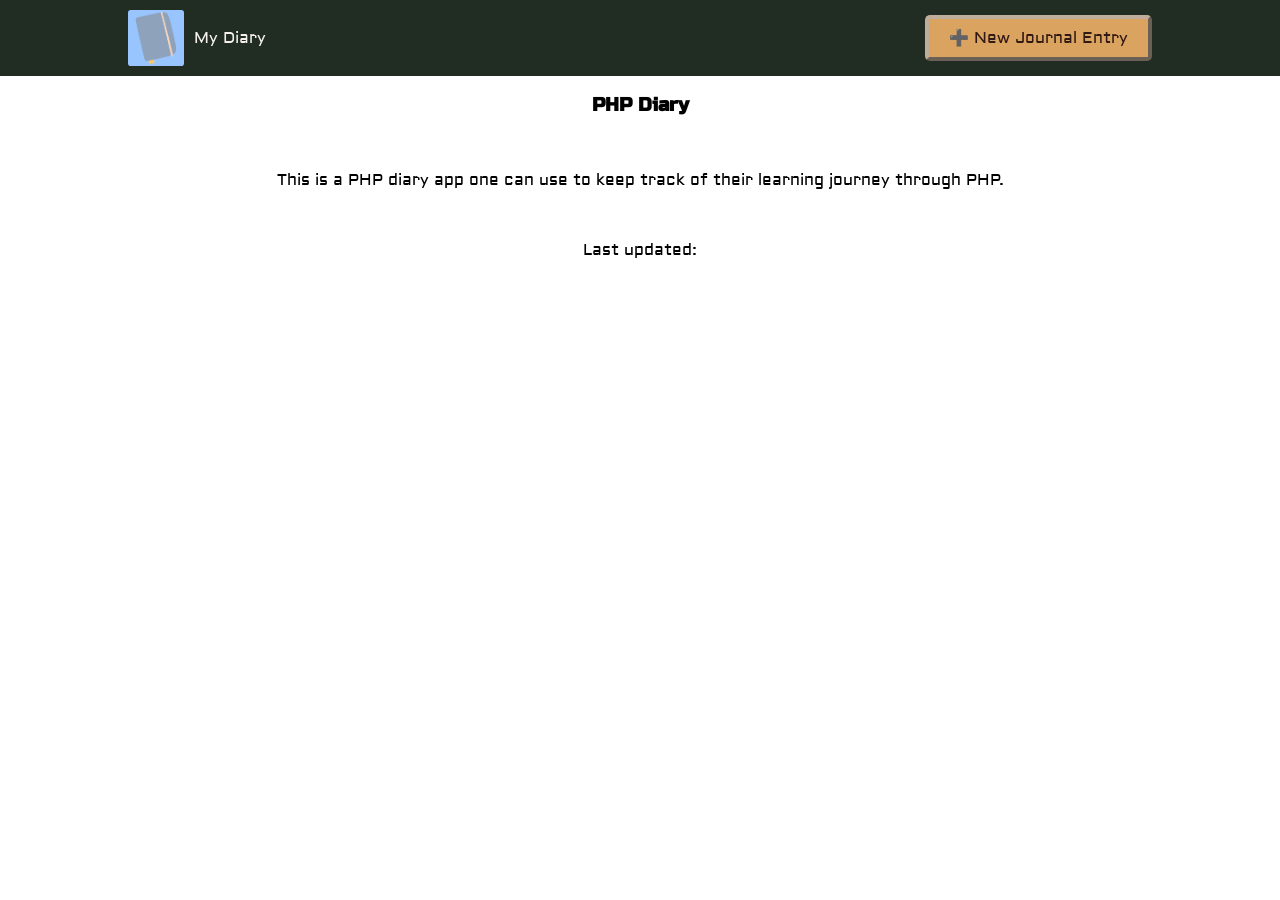
==== diary/form.html @ 2b868ad1 "Add a form to the site" ====
<!DOCTYPE html>
<html lang="en">
    <head>
        <meta charset="UTF-8">
        <meta name="viewport" content="width=device-width, initial-scale=1.0">
        <meta http-equiv="X-UA-Compatible" content="ie=edge">
        <meta name="keywords" content="Diary">
        <meta name="author" content="Reace Ian Roeloffze">
        <meta name="description" content="Diary App">
        <link rel="stylesheet" href="styles/modern-normalize.css" type="text/css">
        <link rel="stylesheet" href="styles/small.css" type="text/css">
        <link rel="stylesheet" href="styles/medium.css" type="text/css">
        <link rel="stylesheet" href="styles/large.css" type="text/css">
        <title>Homepage | Diary</title>
    </head>
    <body>
        <!-- Set the navigation bar -->
        <nav class="site-navigation">
            <!-- Create a container for the navigation bar -->
            <div class="container">
                <!-- Create a layout for the navigation bar -->
                <div class="site-navigation-layout">
                    <!-- Create the logo and homepage link -->
                    <a href="index.html"
                       title="Go to homepage"
                       class="site-navigation__homepage-link"
                    >
                        <!-- Logo -->
                        <img src="images/journal-logo.svg"
                             alt="Logo of a journal"
                             class="homepage-link__logo"
                        >
                        My Diary
                    </a>
                    <!-- Create new entry button link -->
                    <a class="new-entry-btn"
                       href="form.html"
                       title="Add new journal entry"
                    >
                        ➕ New Journal Entry
                    </a>
                </div>
            </div>
        </nav>
        <!-- Main content -->
        <main class="main-content">

        </main>
        <!-- Site footer -->
        <footer class="site-footer">
            <div class="container site-footer__container">
                <h3 class="site-footer__heading">PHP Diary</h3>
                <p class="site-footer__description">
                    This is a PHP diary app one can use to keep track of their learning journey through PHP.
                </p>
                <p class="site-footer__last-updated">
                    Last updated:
                    <span class="last-updated__year"></span>
                </p>
            </div>
        </footer>
    </body>
</html>
---- diary/styles/small.css ----
/* General site and mobile screen styles */

/* import google fonts */
@import url('https://fonts.googleapis.com/css2?family=Aldrich&family=Russo+One&display=swap');

/* ------------------ Across all devices ------------------ */

/* Font for the entire site */
html {
    font-family: 'Aldrich', sans-serif;
}

/* Font for all site headings */
h1, h2, h3, h4, h5, h6 {
    font-family: 'Russo One', sans-serif;
}

/* Remove text decoration from all links */
a {
    text-decoration: none;
}

/* ------------------ Header/Nav Styles ------------------ */

/* Style the navigation bar */
.site-navigation {
    padding: 10px;
    background-color: #212d22;
    font-size: 1.4rem;
}

/* Style the layout of the navigation bar */
.site-navigation-layout {
    display: flex;
    flex-direction: column;
    justify-content: space-between;
    align-items: center;
    row-gap: 10px;
    width: 100%;
}

/* Style the homepage link */
.site-navigation__homepage-link {
    display: flex;
    align-items: center;
    column-gap: 10px;
    color: #f4f0ec;
}

/* Homepage link hover effect */
.site-navigation__homepage-link:hover {
    text-decoration: underline;
}

/* Homepage link active effect */
.site-navigation__homepage-link:active {
    color: #DAA360;
}

/* Style the logo */
.homepage-link__logo {
    width: 3.5rem;
    border-radius: 5%;
}

/* Style the new entry button */
.new-entry-btn {
    background-color: #DAA360;
    border: 4px outset #BEAD9B;
    color: #311914;
    padding: 10px 20px;
    cursor: pointer;
    border-radius: 5px;
    text-align: center;
    transition: all 0.2s ease;
}

/* Style colour of the entry button link */
.new-entry-btn__btn-link {
    color: #311914;
}

/* Button hover effect */
.new-entry-btn:hover {
    background-color: #c88b44;
}

/* Button active effect */
.new-entry-btn:active {
    background-color: #311914;
    color: #DAA360;
    border: 4px inset #BEAD9B;
}

/* ------------------ Main Content Styles ------------------ */

/* Style the main content container */
.main-content {
    padding: 0 10px;
    position: relative;
    overflow: hidden;
}

/* Add svg file before and after the main content */
.main-content::before,
.main-content::after {
    content: '';
    display: block;
    position: absolute;
    top: -1rem;
    bottom: -1rem;
    z-index: -1;
    width: 10rem;
    background-image: url('../images/bg-lines.svg');
    background-position: center right;
    background-repeat: no-repeat;
    background-size: cover;
}

.main-content::before {
    left: 0;
}

.main-content::after {
    right: 0;
    transform: rotate(180deg);
}

/* Style the page title */
.page-title {
    text-align: center;
    font-size: 2.5rem;
    text-transform: uppercase;
    letter-spacing: 0.15em;
    margin-top: 0;
    padding-top: 0.67em;
}

/* Style the entry container */
.container {
    display: flex;
    flex-direction: column;
    row-gap: 20px;
    align-items: center;
    width: 95%;
    margin: 0 auto;
}

/* Style the entry card */
.entry-card {
    display: grid;
    grid-template-rows: auto 1fr;
    background-color: #edebe9;
    border-radius: 10px;
    box-shadow: 0 0.5rem 1rem rgba(0, 0, 0, 0.5);
    width: 100%;
    row-gap: 20px;
    overflow: hidden;
}

/* Style the entry card content */
.entry-card__content {
    padding: 0 20px 0 20px;
    color: #75314a;
}

/* Style the entry card time stamp */
.entry-card__time {
    text-transform: uppercase;
    font-weight: bold;
}

/* Style the entry card heading */
.entry-card__title {
    font-size: 1.5rem;
    margin: 1rem 0 1rem 0;
    letter-spacing: 0.03em;
}

/* Add a horizontal rule after the title of each entry */
.entry-card__title::after {
    content: '';
    display: block;
    width: 100%;
    /* height: 2px; */
    background-color: #75314a;
    margin-top: 10px;
    padding: 2px;
}

/* Style the entry card image */
.entry-card__image {
    display: block;
    width: 100%;
    height: auto;
    min-height: 100%;
    object-fit: cover;
    box-shadow: 0 0.25rem 1rem rgba(0, 0, 0, 0.3);
}

/* Style the entry card paragraph */
.entry-card__paragraph {
    font-weight: 600;
    font-size: 1.2rem;
    line-height: 1.5;
}

/* Style the pagination list */
.pagination {
    display: flex;
    justify-content: center;
    align-items: center;
    column-gap: 10px;
    list-style: none;
    padding: 0;
    width: 100%;
    margin: 10px 0 25px 0;
    font-size: 1.3rem;
}

/* Style the page links when hovered */
.pagination__page-link:hover {
    color: #DAA360;
    text-decoration: underline;
}

/* Style the active page link */


/* Style the page link when clicked */
.pagination__page-link:active {
    color: #311914;
}
---- diary/styles/medium.css ----
/* Tablet screen styles */

@media screen and (min-width: 768px) {

    /* ------------------ Header/Nav Styles ------------------ */

    /* Style the navigation bar */
    .site-navigation {
        padding: 10px;
        background-color: #212d22;
        font-size: 1.4rem;
        position: sticky;
        top: 0;
        z-index: 1000;
    }

    /* Style the layout of the navigation bar */
    .site-navigation-layout {
        display: flex;
        flex-direction: row;
        justify-content: space-between;
        align-items: center;
    }

    /* ------------------ Main Content Styles ------------------ */

    /* Style the main content container */
    .main-content {
        padding: 0;
    }

    /* Style the page title */
    .page-title {
        font-size: 3rem;
    }

    /* Style the entry card container */
    .container {
        width: 90%
    }

    /* Style the entry card */
    .entry-card {
        grid-template-columns: 1fr 1fr;
        grid-template-rows: auto;
        justify-content: space-between;
    }

    /* Style the entry card content */
    .entry-card__content {
        padding: 20px;
    }

    /* Style the entry card heading */
    .entry-card__title {
        font-size: 2rem;
        padding-left: 0;
    }

    /* Style the entry card image */
    .entry-card__image {
        box-shadow: 0.25rem 0 1rem rgba(0, 0, 0, 0.3);
    }

    /* Style the entry card paragraph */
    .entry-card__paragraph {
    }

    /* Style the pagination list */
    .pagination {
        justify-content: flex-end;
        align-items: center;
        font-size: 1.5rem;
    }

}
---- diary/styles/large.css ----
/* Desktop screen styles */

@media screen and (min-width: 1024px) {

    /* ------------------ Header/Nav Styles ------------------ */

    /* Style the navigation bar */
    .site-navigation {
        padding: 10px 0;
        font-size: 1rem;
    }

    /* Style the new entry button */
    .new-entry-btn {
        cursor: pointer;
        border-radius: 5px;
    }

    /* ------------------ Main Content Styles ------------------ */

    /* Style the page title */
    .page-title {
        font-size: 3.5rem;
    }

    /* Style the entry card container */
    .container {
        max-width: 80%;
    }

    /* Style the entry card heading */
    .entry-card__title {
        font-size: 2.5rem;
    }

    /* Style the pagination list */
    .pagination {
        font-size: 1.5rem;
    }

}
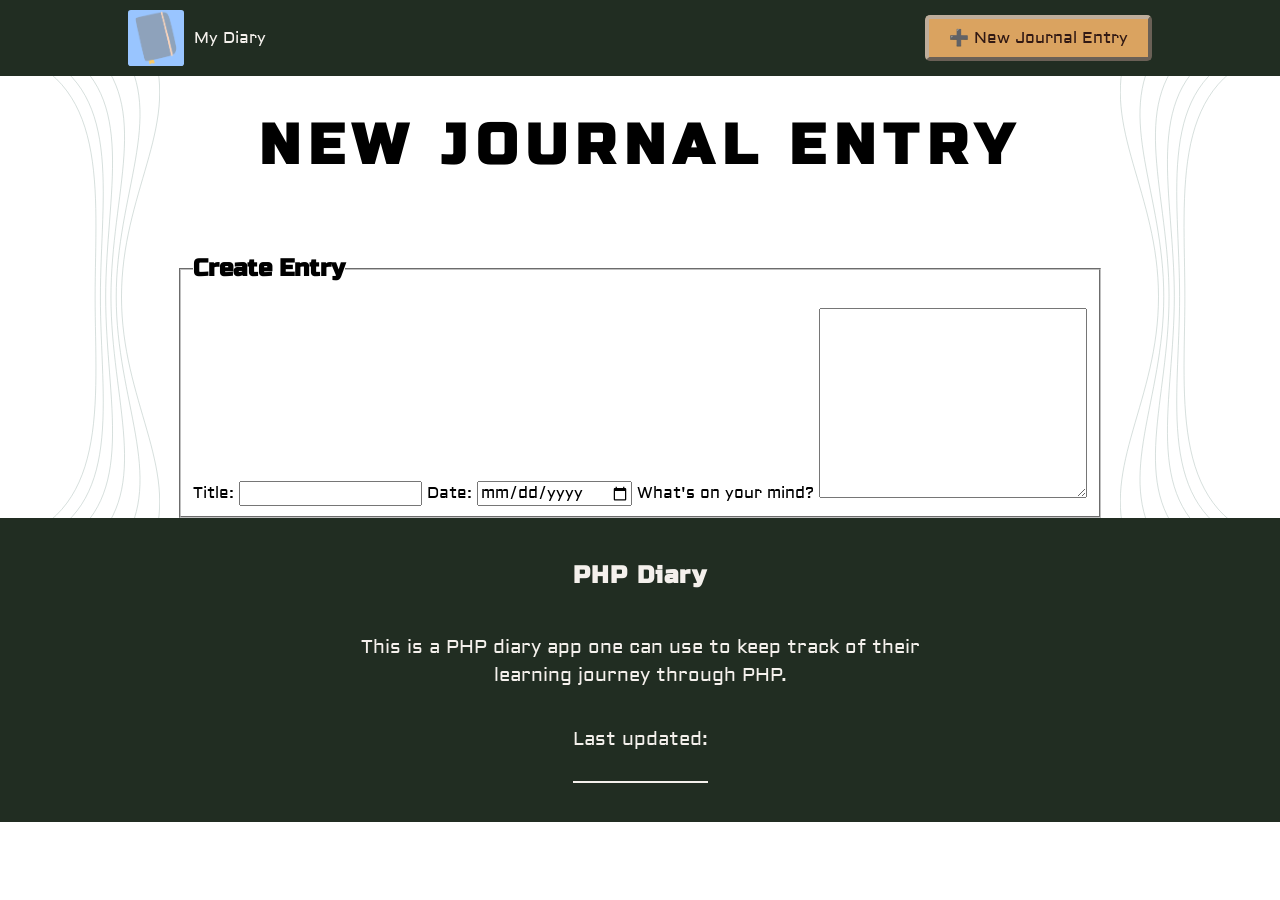
==== commit a41486e5: "Add form to document" ====
--- a/diary/form.html
+++ b/diary/form.html
@@ -43,8 +43,26 @@
             </div>
         </nav>
         <!-- Main content -->
-        <main class="main-content">
-
+        <main class="main-content main-content--form">
+            <div class="container">
+                <h1 class="page-title">New Journal Entry</h1>
+                <form method="POST" action="form.html" class="site-form">
+                    <fieldset class="site-form__fieldset">
+                        <legend class="site-form__legend">
+                            <h2 class="site-form__heading">Create Entry</h2>
+                        </legend>
+                        <label>Title:
+                            <input type="text" class="site-form__input" name="title">
+                        </label>
+                        <label>Date:
+                            <input type="date" class="site-form__input" name="date">
+                        </label>
+                        <label class="site-form__label">What's on your mind?
+                            <textarea name="content" cols="30" rows="10" class="site-form__textarea"></textarea>
+                        </label>
+                    </fieldset>
+                </form>
+            </div>
         </main>
         <!-- Site footer -->
         <footer class="site-footer">
--- a/diary/styles/small.css
+++ b/diary/styles/small.css
@@ -232,14 +232,54 @@
     color: #311914;
 }
 
-
-
-
-
-
-
-
-
-
-
-
+/* -------------------- Footer Styles ------------------ */
+
+/* General footer styles */
+.site-footer {
+    background-color: #212d22;
+    text-align: center;
+    padding: 20px 0;
+}
+
+/* Style the footer container */
+.site-footer__container {
+    align-content: space-around;
+    row-gap: 0;
+}
+
+/* Style the footer heading */
+.site-footer__heading {
+    font-size: 1.5rem;
+    letter-spacing: 0.05em;
+    color: #f4f0ec;
+}
+
+/* Style the footer paragraph */
+.site-footer__description {
+    max-width: 600px;
+    line-height: 1.5;
+}
+
+.site-footer__description,
+.site-footer__last-updated {
+    font-size: 1.2rem;
+    color: #f4f0ec;
+}
+
+/* Add a pseudo element after the last updated paragraph */
+
+.site-footer__last-updated::after {
+    content: '';
+    display: block;
+    width: 100%;
+    height: 2px;
+    background-color: #f4f0ec;
+    margin-top: 30px;
+    padding: 1px;
+}
+
+
+
+
+
+
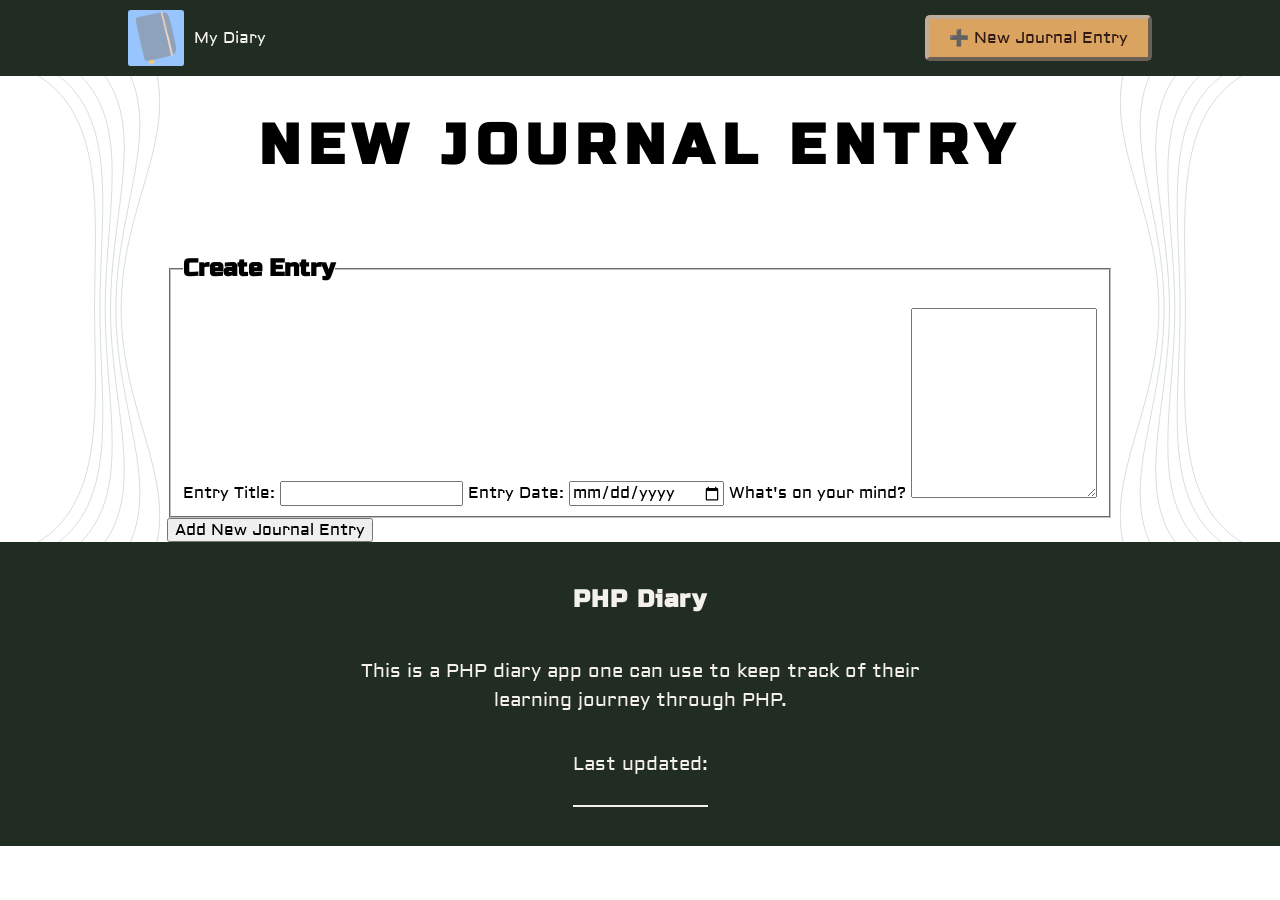
==== commit 19006fd3: "Add title attributes and the form submit button to the site" ====
--- a/diary/form.html
+++ b/diary/form.html
@@ -51,16 +51,18 @@
                         <legend class="site-form__legend">
                             <h2 class="site-form__heading">Create Entry</h2>
                         </legend>
-                        <label>Title:
-                            <input type="text" class="site-form__input" name="title">
+                        <label class="site-form__label">Entry Title:
+                            <input type="text" class="site-form__input" name="title" title="Title of your new journal entry">
                         </label>
-                        <label>Date:
-                            <input type="date" class="site-form__input" name="date">
+                        <label class="site-form__label">Entry Date:
+                            <input type="date" class="site-form__input" name="date" title="Date of your new journal entry">
                         </label>
                         <label class="site-form__label">What's on your mind?
-                            <textarea name="content" cols="30" rows="10" class="site-form__textarea"></textarea>
+                            <textarea name="content" rows="10" class="site-form__textarea" title="Share whatever you like"></textarea>
                         </label>
                     </fieldset>
+                    <!-- Form submit button -->
+                    <button class="site-form__submit-btn" type="submit" title="Submit a new journal entry">Add New Journal Entry</button>
                 </form>
             </div>
         </main>
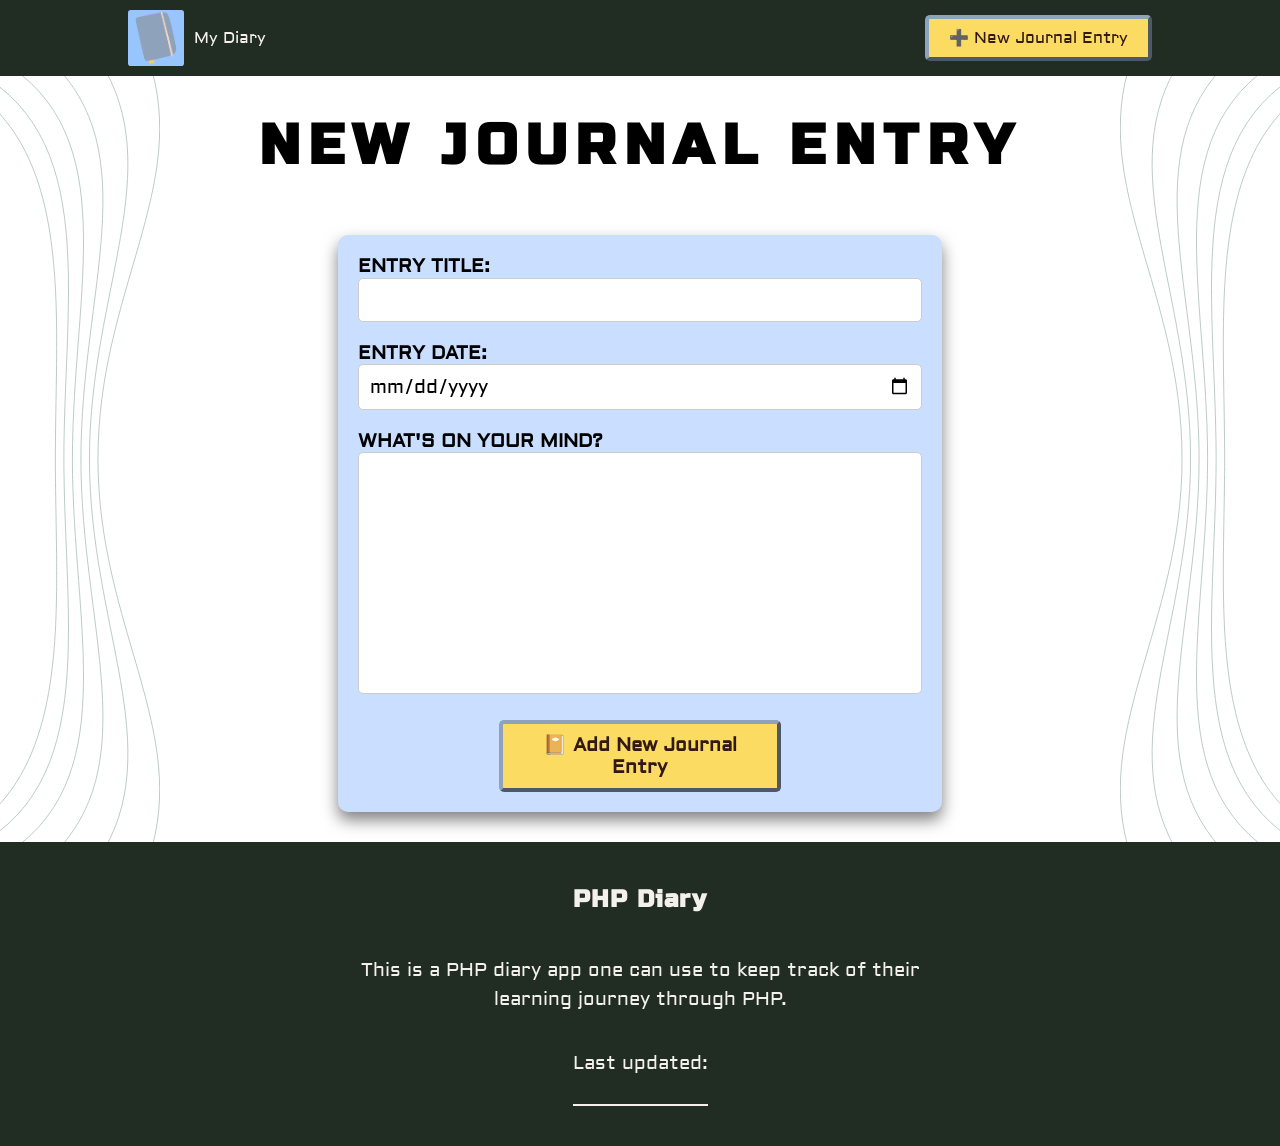
==== commit c38f58a3: "Add titles, update class names" ====
--- a/diary/form.html
+++ b/diary/form.html
@@ -33,7 +33,7 @@
                         My Diary
                     </a>
                     <!-- Create new entry button link -->
-                    <a class="new-entry-btn"
+                    <a class="new-entry-btn site-btn"
                        href="form.html"
                        title="Add new journal entry"
                     >
@@ -44,25 +44,28 @@
         </nav>
         <!-- Main content -->
         <main class="main-content main-content--form">
-            <div class="container">
+            <div class="container container--form">
                 <h1 class="page-title">New Journal Entry</h1>
                 <form method="POST" action="form.html" class="site-form">
-                    <fieldset class="site-form__fieldset">
-                        <legend class="site-form__legend">
-                            <h2 class="site-form__heading">Create Entry</h2>
-                        </legend>
-                        <label class="site-form__label">Entry Title:
-                            <input type="text" class="site-form__input" name="title" title="Title of your new journal entry">
-                        </label>
-                        <label class="site-form__label">Entry Date:
-                            <input type="date" class="site-form__input" name="date" title="Date of your new journal entry">
-                        </label>
-                        <label class="site-form__label">What's on your mind?
-                            <textarea name="content" rows="10" class="site-form__textarea" title="Share whatever you like"></textarea>
-                        </label>
-                    </fieldset>
+                    <label class="site-form__label">Entry Title:
+                        <input type="text" class="site-form__input" name="title"
+                               title="Title of your new journal entry"
+                        >
+                    </label>
+                    <label class="site-form__label">Entry Date:
+                        <input type="date" class="site-form__input" name="date" title="Date of your new journal entry">
+                    </label>
+                    <label class="site-form__label">What's on your mind?
+                        <textarea name="content" rows="10" class="site-form__textarea" title="Share whatever you like"
+                        ></textarea>
+                    </label>
                     <!-- Form submit button -->
-                    <button class="site-form__submit-btn" type="submit" title="Submit a new journal entry">Add New Journal Entry</button>
+                    <button class="site-form__submit-btn site-btn" type="submit" title="Submit a new journal entry">📔
+                                                                                                                    Add
+                                                                                                                    New
+                                                                                                                    Journal
+                                                                                                                    Entry
+                    </button>
                 </form>
             </div>
         </main>
--- a/diary/styles/small.css
+++ b/diary/styles/small.css
@@ -65,8 +65,8 @@
 
 /* Style the new entry button */
 .new-entry-btn {
-    background-color: #DAA360;
-    border: 4px outset #BEAD9B;
+    background-color: #fcdb63;
+    border: 4px outset #8ea2bb;
     color: #311914;
     padding: 10px 20px;
     cursor: pointer;
@@ -77,26 +77,26 @@
 
 /* Style colour of the entry button link */
 .new-entry-btn__btn-link {
-    color: #311914;
+    color: #8ea2bb;
 }
 
 /* Button hover effect */
 .new-entry-btn:hover {
-    background-color: #c88b44;
+    background-color: #fcd5bb;
 }
 
 /* Button active effect */
 .new-entry-btn:active {
     background-color: #311914;
-    color: #DAA360;
-    border: 4px inset #BEAD9B;
+    color: #fcd5bb;
+    border: 4px inset #8ea2bb;
 }
 
 /* ------------------ Main Content Styles ------------------ */
 
 /* Style the main content container */
 .main-content {
-    padding: 0 10px;
+    padding: 0 10px 30px 10px;
     position: relative;
     overflow: hidden;
 }
@@ -136,7 +136,7 @@
     padding-top: 0.67em;
 }
 
-/* Style the entry container */
+/* Style the content container */
 .container {
     display: flex;
     flex-direction: column;
@@ -145,6 +145,8 @@
     width: 95%;
     margin: 0 auto;
 }
+
+/* ------------------ Homepage Styles ------------------ */
 
 /* Style the entry card */
 .entry-card {
@@ -220,16 +222,107 @@
 
 /* Style the page links when hovered */
 .pagination__page-link:hover {
-    color: #DAA360;
+    color: #99C5FF;
     text-decoration: underline;
 }
-
-/* Style the active page link */
-
 
 /* Style the page link when clicked */
 .pagination__page-link:active {
     color: #311914;
+}
+
+
+/* Style the page link when clicked */
+.pagination__page-link:active {
+    color: #311914;
+}
+
+/* --------------------- Form Page Styles ------------------ */
+
+/* Style the form */
+.site-form {
+    width: 100%;
+    max-width: 100%;
+    background-color: #CADEFF;
+    padding: 20px;
+    border-radius: 10px;
+    box-shadow: 0 0.5rem 1rem rgba(0, 0, 0, 0.5);
+    font-size: 1.2rem;
+    display: flex;
+    flex-direction: column;
+    row-gap: 20px;
+}
+
+/* Style the fieldset */
+.site-form__fieldset {
+    display: flex;
+    flex-direction: column;
+    row-gap: 20px;
+    border-radius: 10px;
+    padding: 10px;
+}
+
+/* Style the legend */
+.site-form__legend {
+    font-size: 1.5rem;
+    text-align: center;
+    padding: 10px;
+}
+
+/* Style the legend heading */
+.site-form__heading {
+    margin: 0;
+}
+
+/* Style the form labels */
+.site-form__label {
+    font-weight: bold;
+    text-transform: uppercase;
+}
+
+/* Style the form input fields */
+.site-form__input {
+    width: 100%;
+    padding: 10px;
+    border: 1px solid #ccc;
+    border-radius: 5px;
+    outline: none;
+}
+
+/* Style the textarea */
+.site-form__textarea {
+    width: 100%;
+    padding: 10px;
+    border: 1px solid #ccc;
+    border-radius: 5px;
+    outline: none;
+    resize: none;
+}
+
+/* Style the submit button */
+.site-form__submit-btn {
+    align-self: center;
+    background-color: #fcdb63;
+    color: #311914;
+    font-weight: bold;
+    padding: 10px 20px;
+    border: 4px outset #8ea2bb;
+    border-radius: 5px;
+    cursor: pointer;
+    transition: all 0.2s ease;
+    width: 100%;
+}
+
+/* Style the submit button when hovered */
+.site-form__submit-btn:hover {
+    background-color: #fcd5bb;
+}
+
+/* Style the submit button when clicked */
+.site-form__submit-btn:active {
+    background-color: #311914;
+    color: #fcd5bb;
+    border: 4px inset #8ea2bb;
 }
 
 /* -------------------- Footer Styles ------------------ */
--- a/diary/styles/medium.css
+++ b/diary/styles/medium.css
@@ -24,11 +24,6 @@
 
     /* ------------------ Main Content Styles ------------------ */
 
-    /* Style the main content container */
-    .main-content {
-        padding: 0;
-    }
-
     /* Style the page title */
     .page-title {
         font-size: 3rem;
@@ -38,6 +33,8 @@
     .container {
         width: 90%
     }
+
+    /* ------------------ Homepage Styles ------------------ */
 
     /* Style the entry card */
     .entry-card {
@@ -73,4 +70,17 @@
         font-size: 1.5rem;
     }
 
+    /* ------------------ Form Page Styles ------------------ */
+
+    /* Style the form */
+    .site-form {
+        width: 80%;
+        max-width: 80%;
+    }
+
+    /* Style the submit button */
+    .site-form__submit-btn {
+        width: 80%;
+    }
+
 }
--- a/diary/styles/large.css
+++ b/diary/styles/large.css
@@ -23,6 +23,8 @@
         font-size: 3.5rem;
     }
 
+    /* ------------------ Homepage Styles ------------------ */
+
     /* Style the entry card container */
     .container {
         max-width: 80%;
@@ -38,4 +40,17 @@
         font-size: 1.5rem;
     }
 
+    /* ------------------ Form page Styles ------------------ */
+
+    /* Style the form */
+    .site-form {
+        width: 60%;
+        max-width: 60%;
+    }
+
+    /* Style the submit button */
+    .site-form__submit-btn {
+        width: 50%;
+    }
+
 }
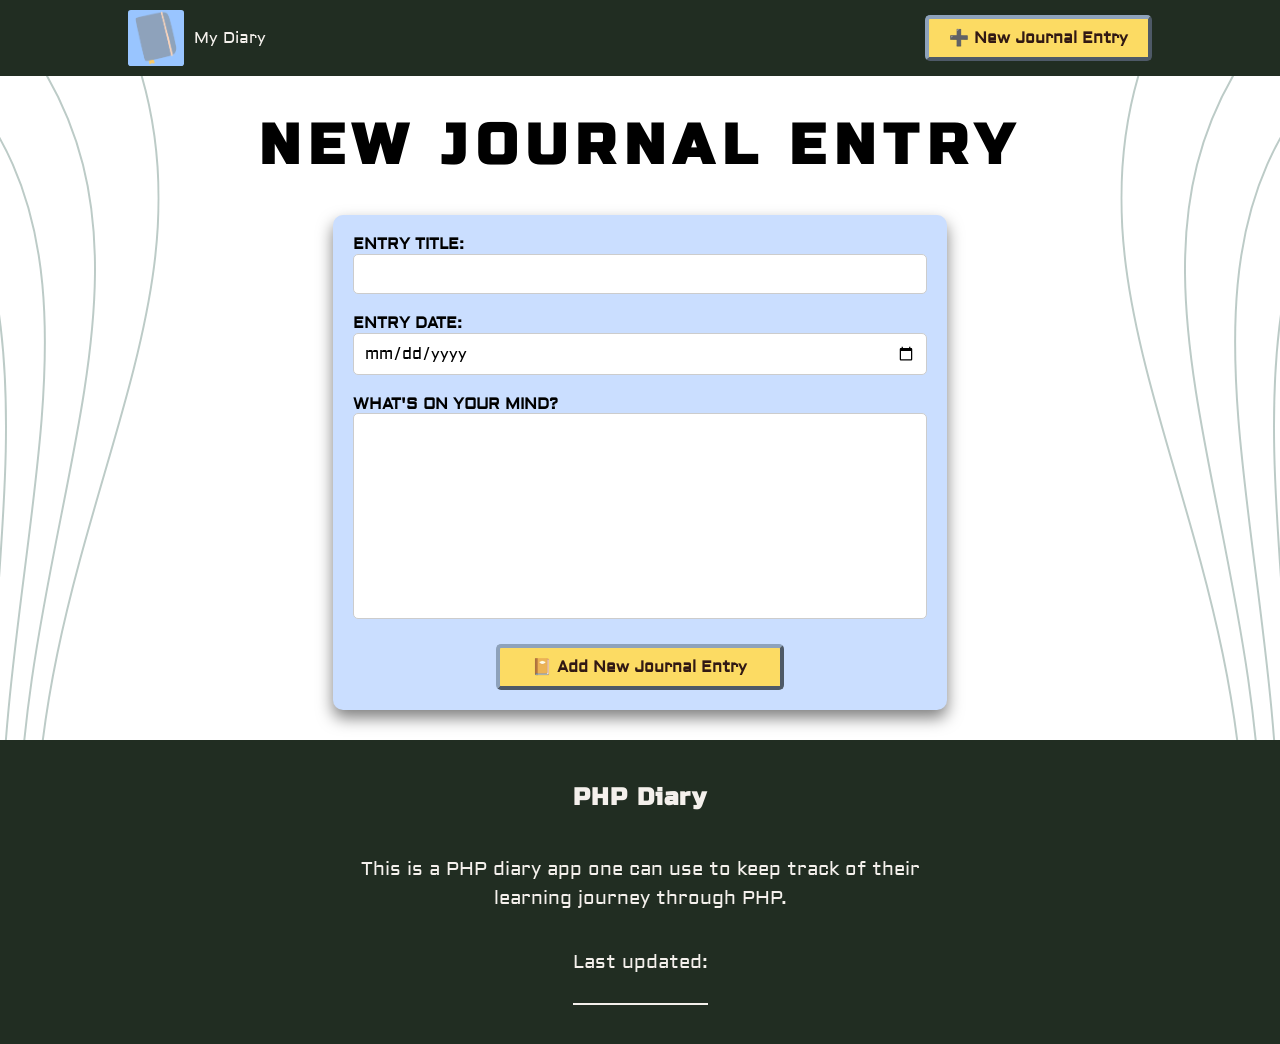
==== commit cb272ac2: "Format file" ====
--- a/diary/form.html
+++ b/diary/form.html
@@ -46,25 +46,37 @@
         <main class="main-content main-content--form">
             <div class="container container--form">
                 <h1 class="page-title">New Journal Entry</h1>
-                <form method="POST" action="form.html" class="site-form">
+                <form method="POST"
+                      action="form.html"
+                      class="site-form"
+                >
                     <label class="site-form__label">Entry Title:
-                        <input type="text" class="site-form__input" name="title"
+                        <input type="text"
+                               class="site-form__input"
+                               name="title"
                                title="Title of your new journal entry"
                         >
                     </label>
                     <label class="site-form__label">Entry Date:
-                        <input type="date" class="site-form__input" name="date" title="Date of your new journal entry">
+                        <input type="date"
+                               class="site-form__input"
+                               name="date"
+                               title="Date of your new journal entry"
+                        >
                     </label>
                     <label class="site-form__label">What's on your mind?
-                        <textarea name="content" rows="10" class="site-form__textarea" title="Share whatever you like"
+                        <textarea name="content"
+                                  rows="10"
+                                  class="site-form__textarea"
+                                  title="Share whatever you like"
                         ></textarea>
                     </label>
                     <!-- Form submit button -->
-                    <button class="site-form__submit-btn site-btn" type="submit" title="Submit a new journal entry">📔
-                                                                                                                    Add
-                                                                                                                    New
-                                                                                                                    Journal
-                                                                                                                    Entry
+                    <button class="site-form__submit-btn site-btn"
+                            type="submit"
+                            title="Submit a new journal entry"
+                    >
+                        📔 Add New Journal Entry
                     </button>
                 </form>
             </div>
--- a/diary/styles/small.css
+++ b/diary/styles/small.css
@@ -63,8 +63,8 @@
     border-radius: 5%;
 }
 
-/* Style the new entry button */
-.new-entry-btn {
+/* Style all site buttons */
+.site-btn {
     background-color: #fcdb63;
     border: 4px outset #8ea2bb;
     color: #311914;
@@ -72,6 +72,7 @@
     cursor: pointer;
     border-radius: 5px;
     text-align: center;
+    font-weight: bold;
     transition: all 0.2s ease;
 }
 
@@ -81,12 +82,12 @@
 }
 
 /* Button hover effect */
-.new-entry-btn:hover {
+.site-btn:hover {
     background-color: #fcd5bb;
 }
 
 /* Button active effect */
-.new-entry-btn:active {
+.site-btn:active {
     background-color: #311914;
     color: #fcd5bb;
     border: 4px inset #8ea2bb;
@@ -115,6 +116,7 @@
     background-position: center right;
     background-repeat: no-repeat;
     background-size: cover;
+    min-height: 100rem;
 }
 
 .main-content::before {
@@ -239,6 +241,11 @@
 
 /* --------------------- Form Page Styles ------------------ */
 
+/* Style the form container */
+.container--form {
+    row-gap: 0;
+}
+
 /* Style the form */
 .site-form {
     width: 100%;
@@ -247,19 +254,9 @@
     padding: 20px;
     border-radius: 10px;
     box-shadow: 0 0.5rem 1rem rgba(0, 0, 0, 0.5);
-    font-size: 1.2rem;
     display: flex;
     flex-direction: column;
     row-gap: 20px;
-}
-
-/* Style the fieldset */
-.site-form__fieldset {
-    display: flex;
-    flex-direction: column;
-    row-gap: 20px;
-    border-radius: 10px;
-    padding: 10px;
 }
 
 /* Style the legend */
@@ -272,6 +269,7 @@
 /* Style the legend heading */
 .site-form__heading {
     margin: 0;
+    letter-spacing: 0.05em;
 }
 
 /* Style the form labels */
@@ -302,27 +300,7 @@
 /* Style the submit button */
 .site-form__submit-btn {
     align-self: center;
-    background-color: #fcdb63;
-    color: #311914;
-    font-weight: bold;
-    padding: 10px 20px;
-    border: 4px outset #8ea2bb;
-    border-radius: 5px;
-    cursor: pointer;
-    transition: all 0.2s ease;
-    width: 100%;
-}
-
-/* Style the submit button when hovered */
-.site-form__submit-btn:hover {
-    background-color: #fcd5bb;
-}
-
-/* Style the submit button when clicked */
-.site-form__submit-btn:active {
-    background-color: #311914;
-    color: #fcd5bb;
-    border: 4px inset #8ea2bb;
+    width: 100%;
 }
 
 /* -------------------- Footer Styles ------------------ */
--- a/diary/styles/medium.css
+++ b/diary/styles/medium.css
@@ -31,7 +31,7 @@
 
     /* Style the entry card container */
     .container {
-        width: 90%
+        width: 90%;
     }
 
     /* ------------------ Homepage Styles ------------------ */
--- a/diary/styles/large.css
+++ b/diary/styles/large.css
@@ -23,11 +23,17 @@
         font-size: 3.5rem;
     }
 
+    /* Style the main content container */
+    .main-content {
+        padding: 0 0 30px 0;
+    }
+
     /* ------------------ Homepage Styles ------------------ */
 
     /* Style the entry card container */
     .container {
-        max-width: 80%;
+        width: 80%;
+        max-width: 1400px;
     }
 
     /* Style the entry card heading */
